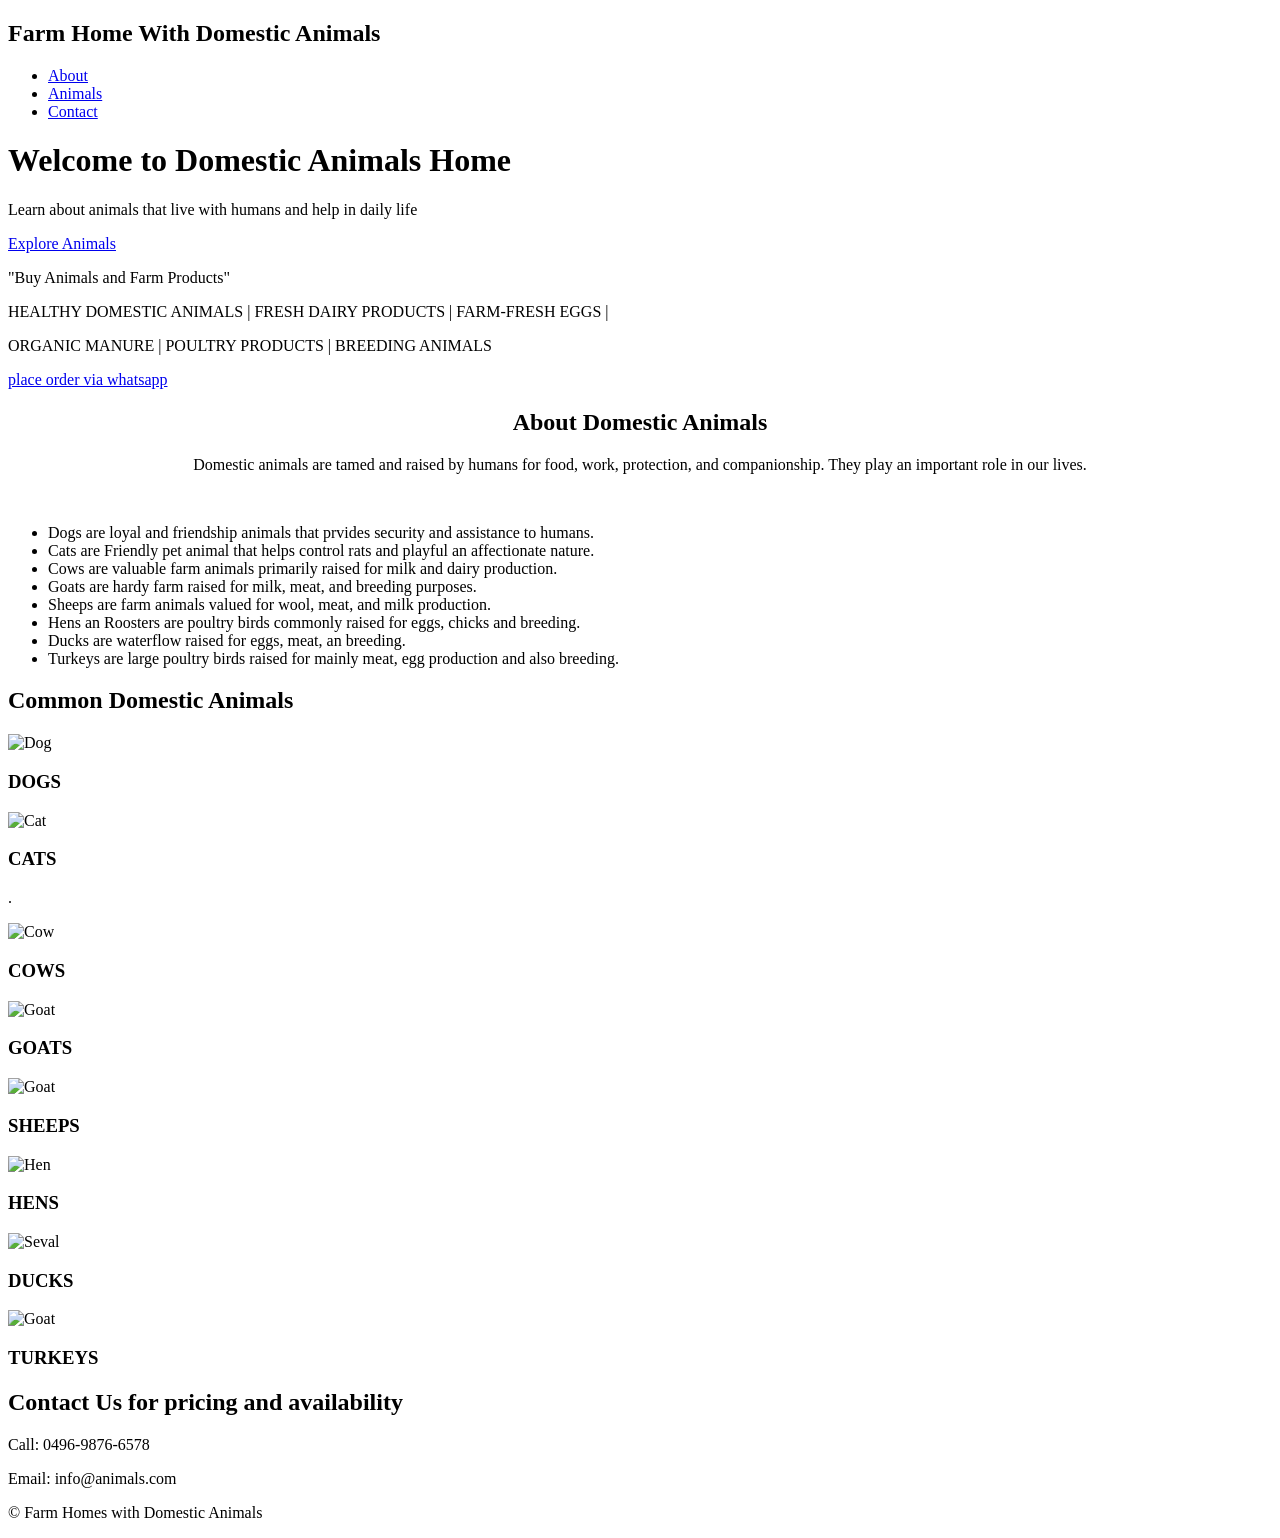
==== index.html @ e10edb47 "index.html file added" ====
<!DOCTYPE html>
<html lang="en">
<head>
    <meta charset="UTF-8">
    <title>Domestic Animals</title>
    <link rel="stylesheet" href="style.css">
</head>
<body>

    <!-- Navigation -->
    <nav>
        <h2 class="logo">Farm Home With Domestic Animals</h2>
        <ul>
            <li><a href="#about">About</a></li>
            <li><a href="#animals">Animals</a></li>
            <li><a href="#contact">Contact</a></li>
        </ul>
    </nav>

    <!-- Hero Section -->
    <header class="hero">
        <h1>Welcome to Domestic Animals Home</h1>
        <p>Learn about animals that live with humans and help in daily life</p>
        <a href="#animals" class="btn">Explore Animals</a>
        <p>"Buy Animals and Farm Products"</p>
        <p>HEALTHY DOMESTIC ANIMALS | FRESH DAIRY PRODUCTS | FARM-FRESH EGGS | </p>
        <p>ORGANIC MANURE | POULTRY PRODUCTS | BREEDING ANIMALS   </p>
        <a href="https://wa.me/916369411149" class="btn">place order via whatsapp</a>

    </header>

    <!-- About Section -->
    <section id="about" class="about">
        <center><h2>About Domestic Animals</h2>
        <p> Domestic animals are tamed and raised by humans for food, work,
            protection, and companionship. They play an important role in our lives.
            </center> <br>
            <div class="five">
            <ul> 
                <li>Dogs are loyal and friendship animals that prvides security and assistance to humans.</li> 
                <li>Cats are Friendly pet animal that helps control rats and playful an affectionate nature. </li> 
                <li>Cows are valuable farm animals primarily raised for milk and dairy production.</li>           
                <li>Goats are hardy farm raised for milk, meat, and breeding purposes.</li> 
                <li>Sheeps are farm animals valued for wool, meat, and milk production.</li> 
                <li>Hens an Roosters are poultry birds commonly raised for eggs, chicks and breeding. </li> 
                <li>Ducks are waterflow raised for eggs, meat, an breeding.</li> 
                <li>Turkeys are large poultry birds raised for mainly meat, egg production and also breeding.</li>
            </ul>     
            </div>       
        </p>
    </section>

    <!-- Animals Section -->
    <section id="animals" class="animals">
        <h2 class="title">Common Domestic Animals</h2>
        <div class="animal-container">
        <div class="card">
            <img src="dogg.jpg" alt="Dog">
            <h3>DOGS</h3>
            <p></p>
        </div>

        <div class="card">
            <img src="catt.jpg" alt="Cat">
            <h3>CATS</h3>
            <p>.</p>
        </div>

        <div class="card">
            <img src="coww.jpg" alt="Cow">
            <h3>COWS</h3>
            <p></p>
        </div>

        <div class="card">
            <img src="goats.jpg" alt="Goat">
            <h3>GOATS</h3>
            <p></p>
        </div>

        <div class="card">
            <img src="sheeps.jpg" alt="Goat">
            <h3>SHEEPS</h3>
            <P></p>
        </div>

        <div class="card">
            <img src="henn.jpg" alt="Hen">
            <h3>HENS</h3>
        </div>

        <div class="card">
            <img src="ducks.jpg" alt="Seval">
            <h3>DUCKS</h3>
        </div>

        <div class="card">
            <img src="turkeys.jpg" alt="Goat">
            <h3>TURKEYS</h3>
        </div>
        </div>

    <!-- Contact Section -->
    <div id="contact" class="contact">
        <h2>Contact Us for pricing and availability</h2>
        <p>Call: 0496-9876-6578</p>
        <p>Email: info@animals.com</p>
    </div>

    <!-- Footer -->
    <footer>
        <p>© Farm Homes with Domestic Animals </p>
    </footer>
    </section>

</body>
</html>
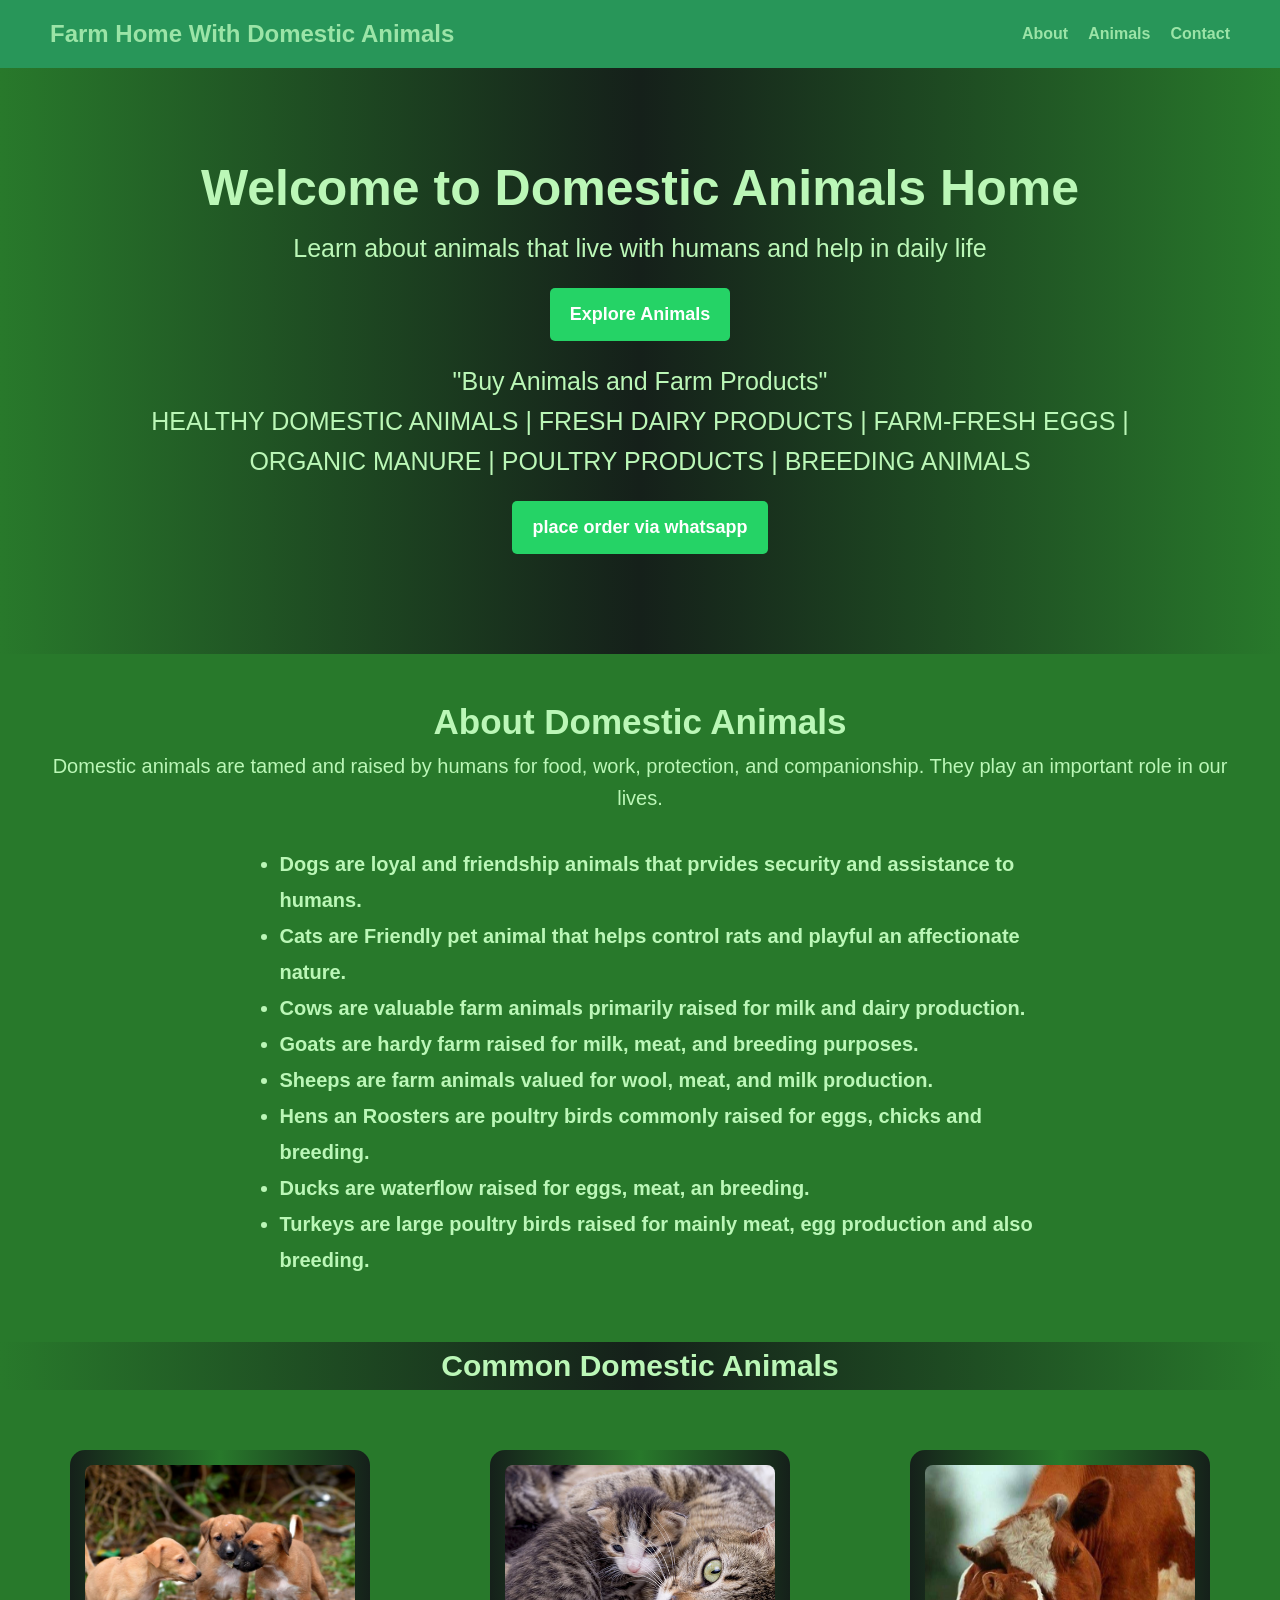
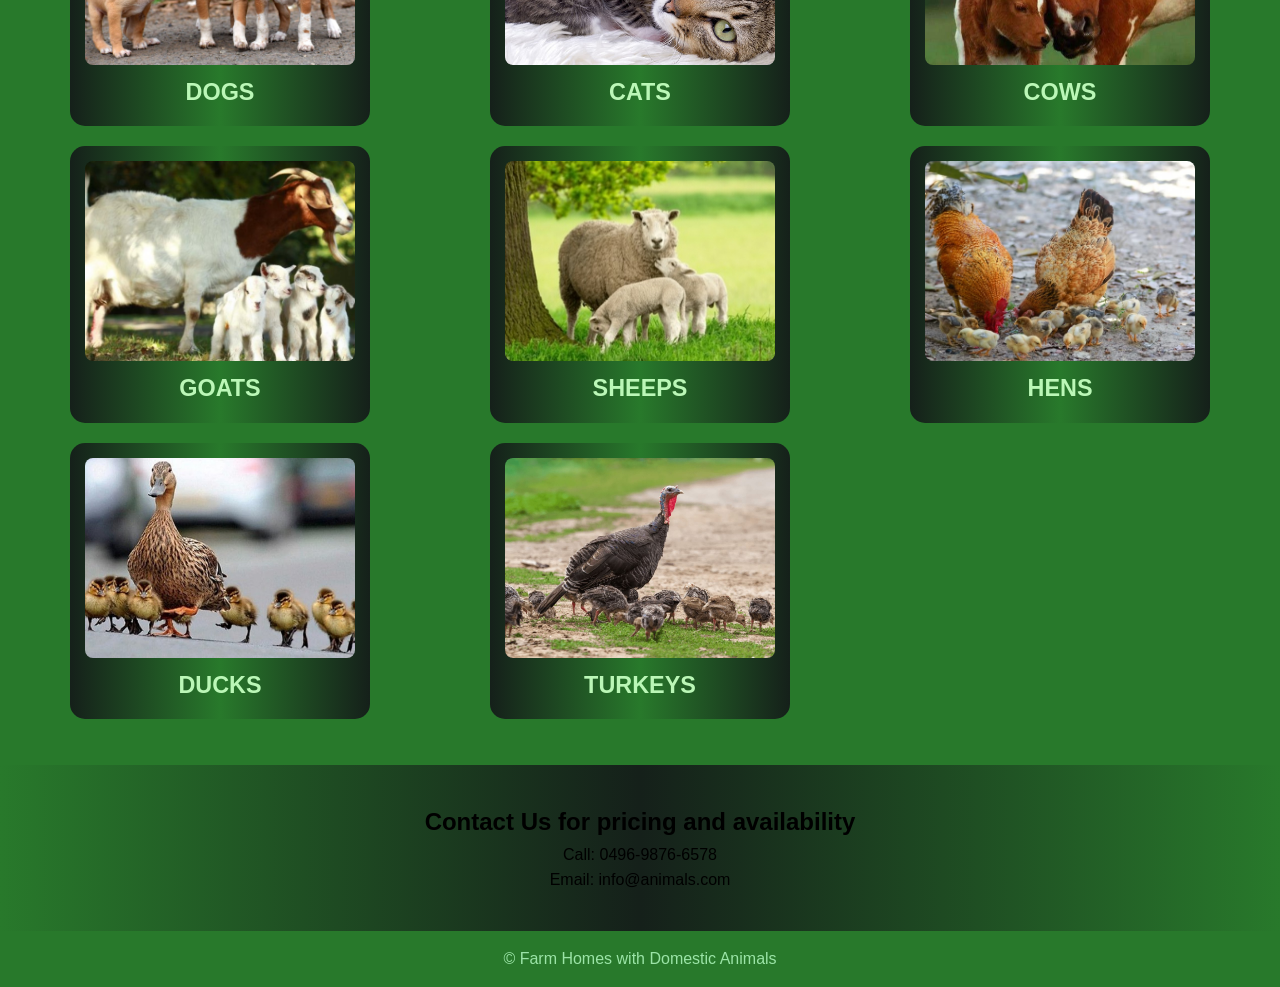
==== commit 82dc439d: "file added" ====
--- a/index.html
+++ b/index.html
@@ -2,6 +2,7 @@
 <html lang="en">
 <head>
     <meta charset="UTF-8">
+    <meta name="viewport" content="width=device-width, initial-scale=1.0">        
     <title>Domestic Animals</title>
     <link rel="stylesheet" href="style.css">
 </head>
@@ -26,7 +27,6 @@
         <p>HEALTHY DOMESTIC ANIMALS | FRESH DAIRY PRODUCTS | FARM-FRESH EGGS | </p>
         <p>ORGANIC MANURE | POULTRY PRODUCTS | BREEDING ANIMALS   </p>
         <a href="https://wa.me/916369411149" class="btn">place order via whatsapp</a>
-
     </header>
 
     <!-- About Section -->
@@ -51,7 +51,7 @@
     </section>
 
     <!-- Animals Section -->
-    <section id="animals" class="animals">
+    <div class="animals">
         <h2 class="title">Common Domestic Animals</h2>
         <div class="animal-container">
         <div class="card">
@@ -63,7 +63,6 @@
         <div class="card">
             <img src="catt.jpg" alt="Cat">
             <h3>CATS</h3>
-            <p>.</p>
         </div>
 
         <div class="card">
@@ -99,6 +98,7 @@
             <h3>TURKEYS</h3>
         </div>
         </div>
+        </div>
 
     <!-- Contact Section -->
     <div id="contact" class="contact">
@@ -111,7 +111,6 @@
     <footer>
         <p>© Farm Homes with Domestic Animals </p>
     </footer>
-    </section>
 
 </body>
 </html>
--- a/style.css
+++ b/style.css
@@ -0,0 +1,215 @@
+* {
+    margin: 0;
+    padding: 0;
+    box-sizing: border-box;
+}
+
+body {
+    font-family: Arial, sans-serif;
+    line-height: 1.6;
+    width: 100dvw;
+}
+
+/* Navbar */
+nav {
+    background: #289659;
+    color: rgb(155, 228, 167);
+    display: flex;
+    justify-content: space-between;
+    padding: 15px 50px;
+    align-items: center;
+}
+
+nav ul {
+    list-style: none;
+    display: flex;
+    gap: 20px;
+}
+
+nav a {
+    color: rgb(155, 228, 167);
+    text-decoration: none;
+    font-weight: bold;
+}
+a:hover{
+        pointer: cursor;
+        color: white;
+    }
+
+/* Hero Section */
+.hero {
+    background: linear-gradient(to right,  #28792b, #15201a,  #28792b);   
+    color: rgb(187, 247, 183);
+    text-align: center;
+    padding: 80px 20px;
+    font-size:25px;
+}
+
+.hero .btn {
+    display: inline-block;
+    margin-top: 20px;
+    margin-bottom: 20px;
+    padding: 12px 20px;
+    background:#25D366;
+    color:white;
+    text-decoration: none;
+    border-radius: 5px;
+    font-weight: bold;
+    font-size: 18px;
+}
+.about{
+    padding: 40px;
+}
+
+.about h2{
+        font-size: 35px;
+    }
+    .about p{
+        font-size: 20px;
+        line-height: 1.6;
+    }
+
+    .five ul{
+        width: 70%;
+        margin: auto;
+    }
+    .five li{
+        font-size: 20px;
+        line-height: 1.8;
+    }
+
+/* Sections */
+section{
+    background-color:#28792b ;  
+        padding-top: 4%;
+        padding-bottom: 4%;
+        justify-content: space-evenly;
+        color: rgb(187, 247, 183);
+        font-size: 20px;
+        padding-bottom: 0%;
+        .five{
+        margin-left: 70px;
+        font-size: 20px;
+        font-weight: bold;
+        justify-content: space-between;
+        background-color:#28792b ;
+        padding-bottom: 2%;
+    }
+    
+}
+
+/* Animals Section */
+.title{   
+    background: linear-gradient(to right,  #28792b, #15201a,  #28792b);
+    text-align: center;
+    margin-bottom: 40px;
+    font-size: 30px;
+}
+
+.animals{
+        background-color:#28792b ;  
+        justify-content: space-evenly;
+        color: rgb(187, 247, 183);
+        font-size: 20px; 
+        padding-bottom: 2%;   
+}
+.animal-container{
+    display: grid;
+    grid-template-columns: repeat(auto-fit, minmax(300px, 1fr));
+    justify-content: center;
+    gap: 20px;
+    padding: 20px;
+    }
+.card{
+    background: linear-gradient(to right, #15201a, #28792b, #15201a);
+    width: 300px;
+    width: 100%;
+    max-width: 300px;
+    min-height: 270px;
+    border-radius: 15px;
+    transition: 0.3s ease;
+    text-align: center;
+    margin:auto;
+    padding: 15px;
+    
+}
+
+    .card img{
+        width: 100%;
+        height:200px;
+        object-fit: cover;
+        border-radius: 8px;
+    }
+
+/* Hover Effect */
+.card:hover {
+    transform: scale(1.05);
+    box-shadow: 0 10px 25px rgba(0,0,0,0.2);
+}
+
+/* Contact */
+.contact {
+    background: linear-gradient(to right,  #28792b, #15201a,  #28792b);
+    text-align: center;
+    padding: 3%;
+    
+}
+
+/* Footer */
+footer {
+    background-color:#28792b ; 
+    color: rgb(155, 228, 167);
+    text-align: center;
+    padding: 15px;    
+}
+
+@media (max-width: 400px){
+    .hero {
+        background: linear-gradient(to right,  #28792b, #15201a,  #28792b);   
+        color: rgb(187, 247, 183);
+        text-align: center;
+        padding: 80px 20px;
+        font-size:15px;    
+    }
+    .about{
+        padding: 15px;
+    }
+    .about h2{
+        font-size: 26px;
+    }
+    .about p{
+        font-size: 15px;
+        text-align: center;
+        line-height: 1.5;
+    }
+
+    .five ul{
+        width: 95%;
+        padding-left: 20px;
+        margin: 0 auto;
+    }
+    .five li{
+        font-size: 14px;
+        line-height: 1.6;
+        text-align: left;
+    }
+
+    .animal-container{
+        grid-template-columns: 1fr;
+        padding: 30px;
+    }
+    .card{
+        max-width: 100%;
+    }
+    .title{
+        font-size: 24px;
+    }
+    .hero h1{
+        font-size: 30px;
+    }
+    .hero p{
+        font-size: 16px;
+    }
+
+
+}
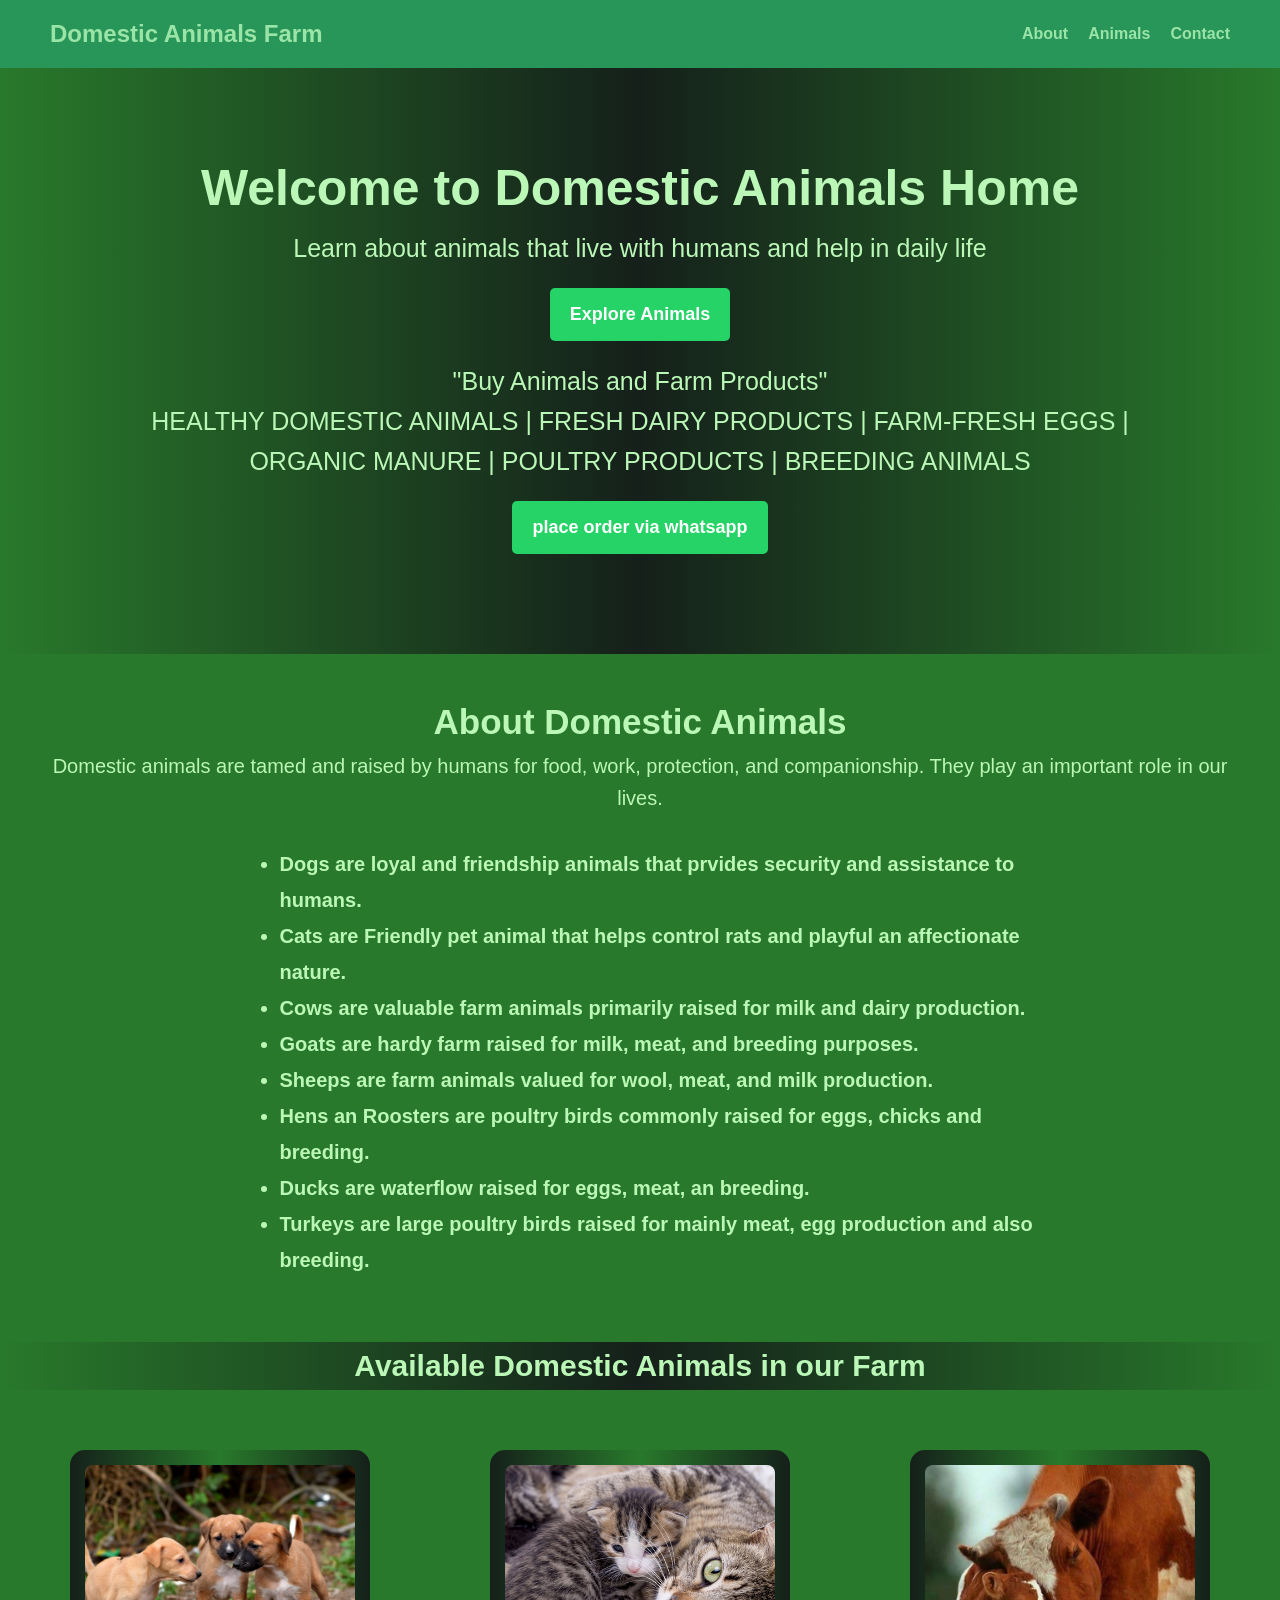
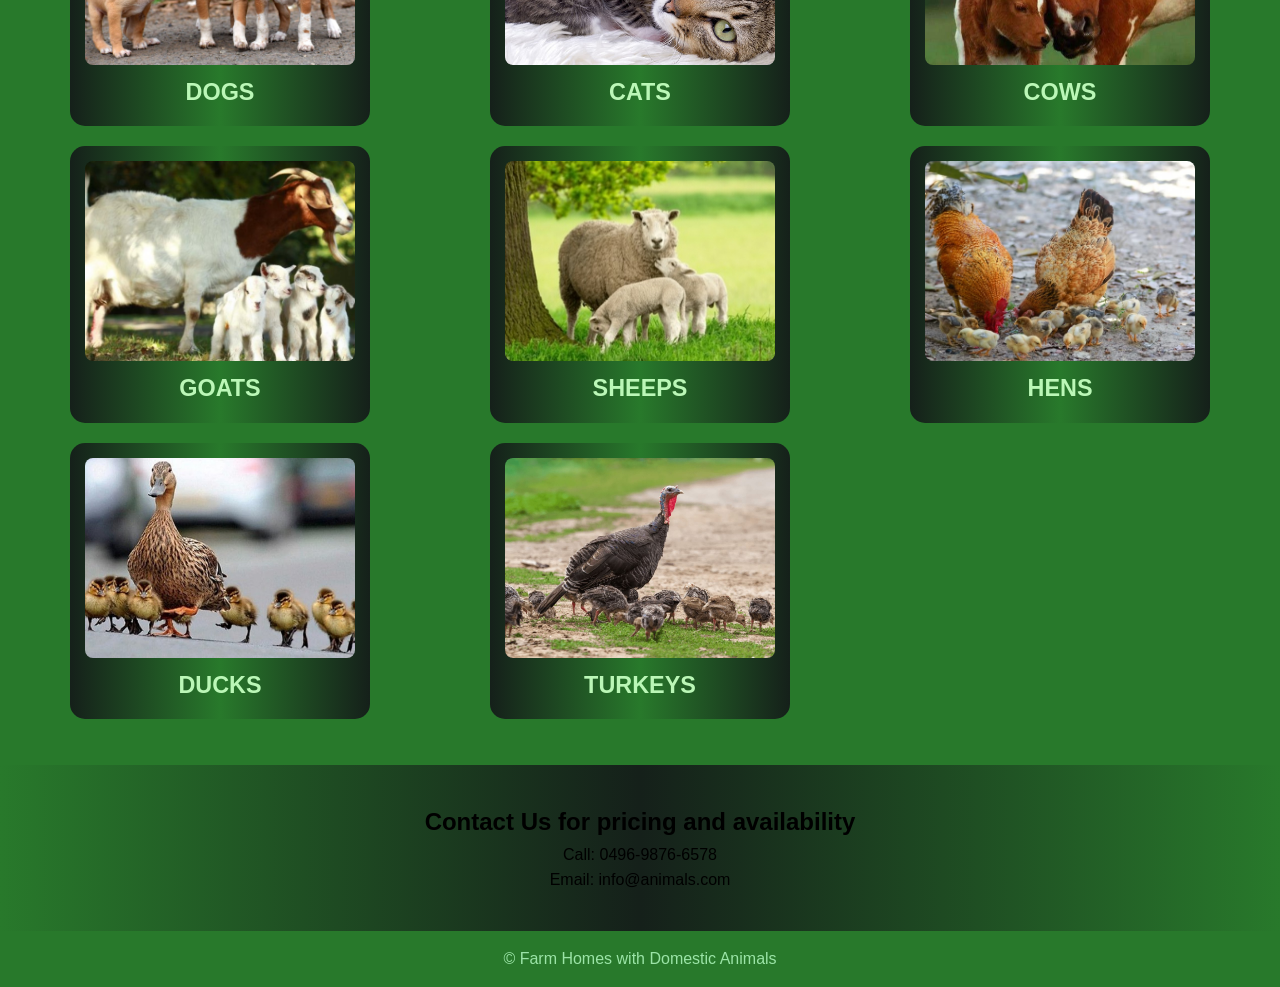
==== commit 71f8c19e: "file added" ====
--- a/index.html
+++ b/index.html
@@ -10,7 +10,7 @@
 
     <!-- Navigation -->
     <nav>
-        <h2 class="logo">Farm Home With Domestic Animals</h2>
+        <h2 class="logo">Domestic Animals Farm</h2>
         <ul>
             <li><a href="#about">About</a></li>
             <li><a href="#animals">Animals</a></li>
@@ -51,8 +51,8 @@
     </section>
 
     <!-- Animals Section -->
-    <div class="animals">
-        <h2 class="title">Common Domestic Animals</h2>
+    <div id="animals" class="animals">
+        <h2 class="title">Available Domestic Animals in our Farm</h2>
         <div class="animal-container">
         <div class="card">
             <img src="dogg.jpg" alt="Dog">
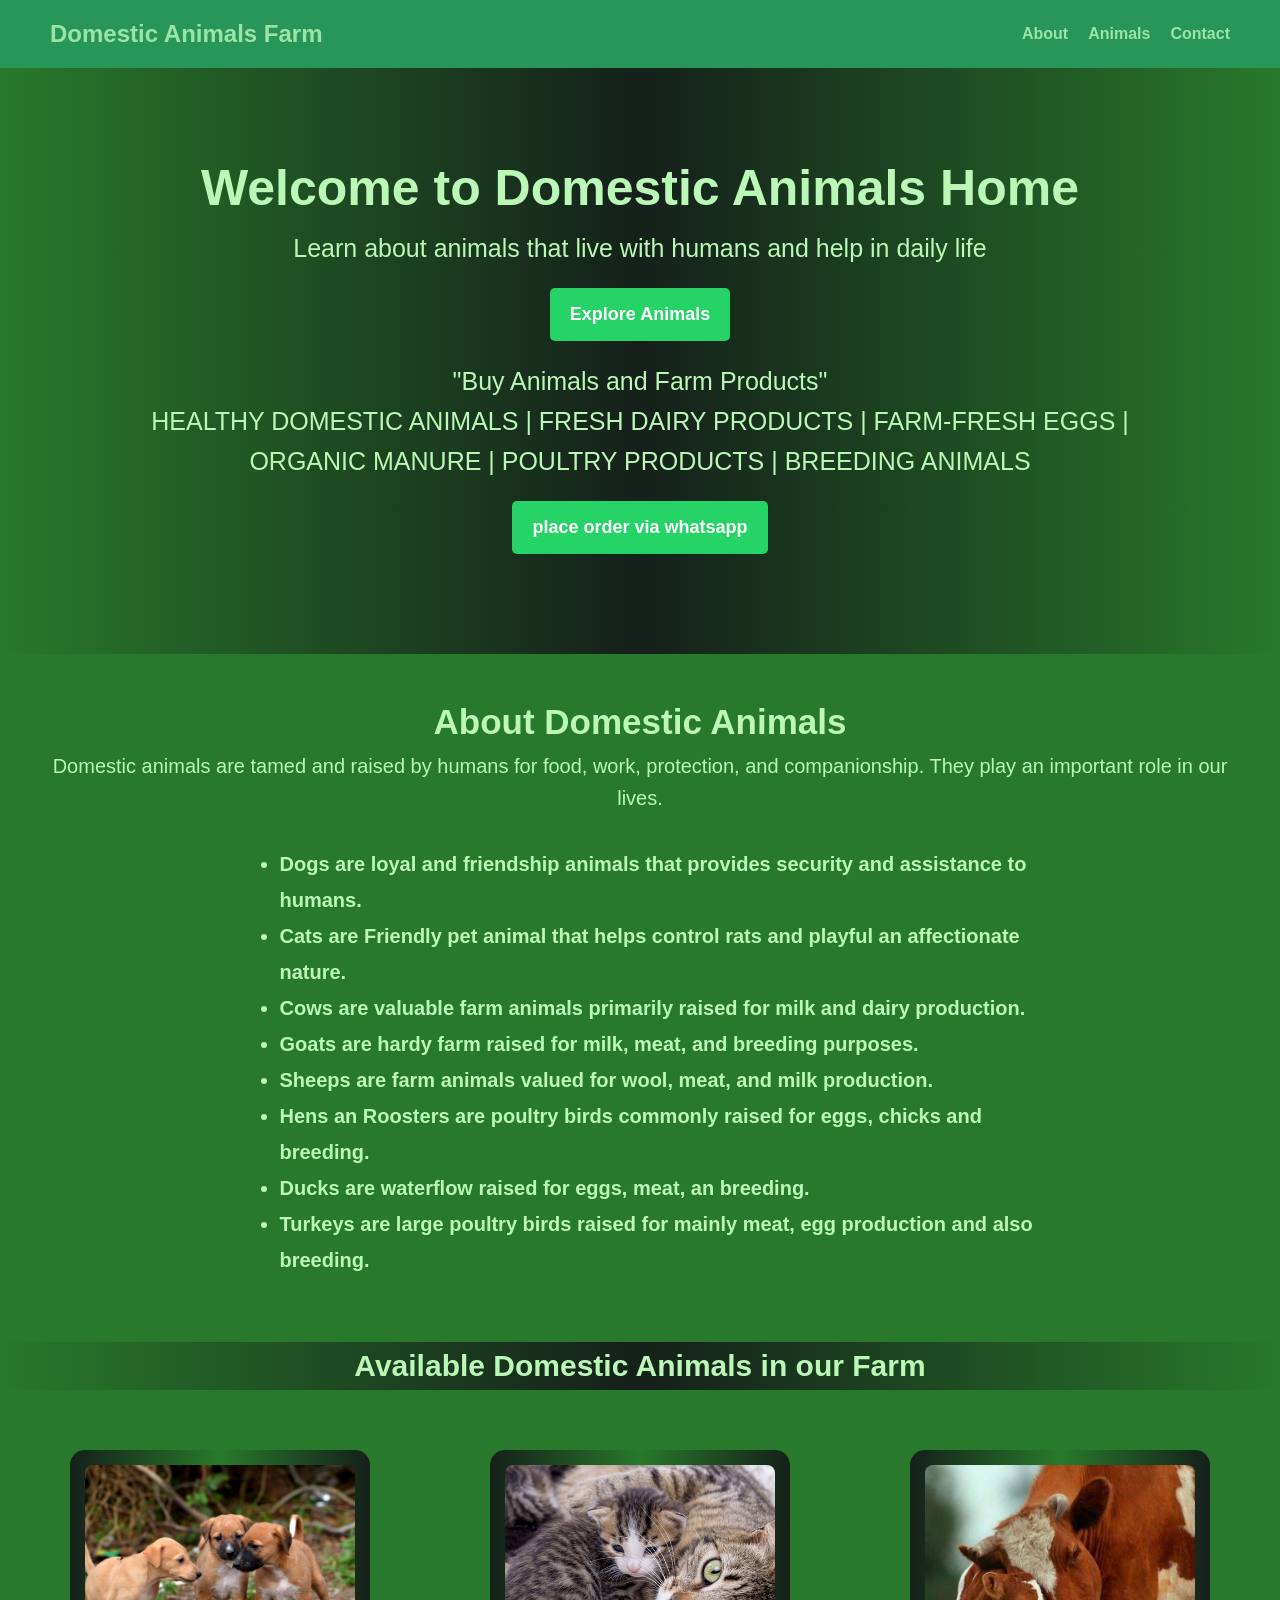
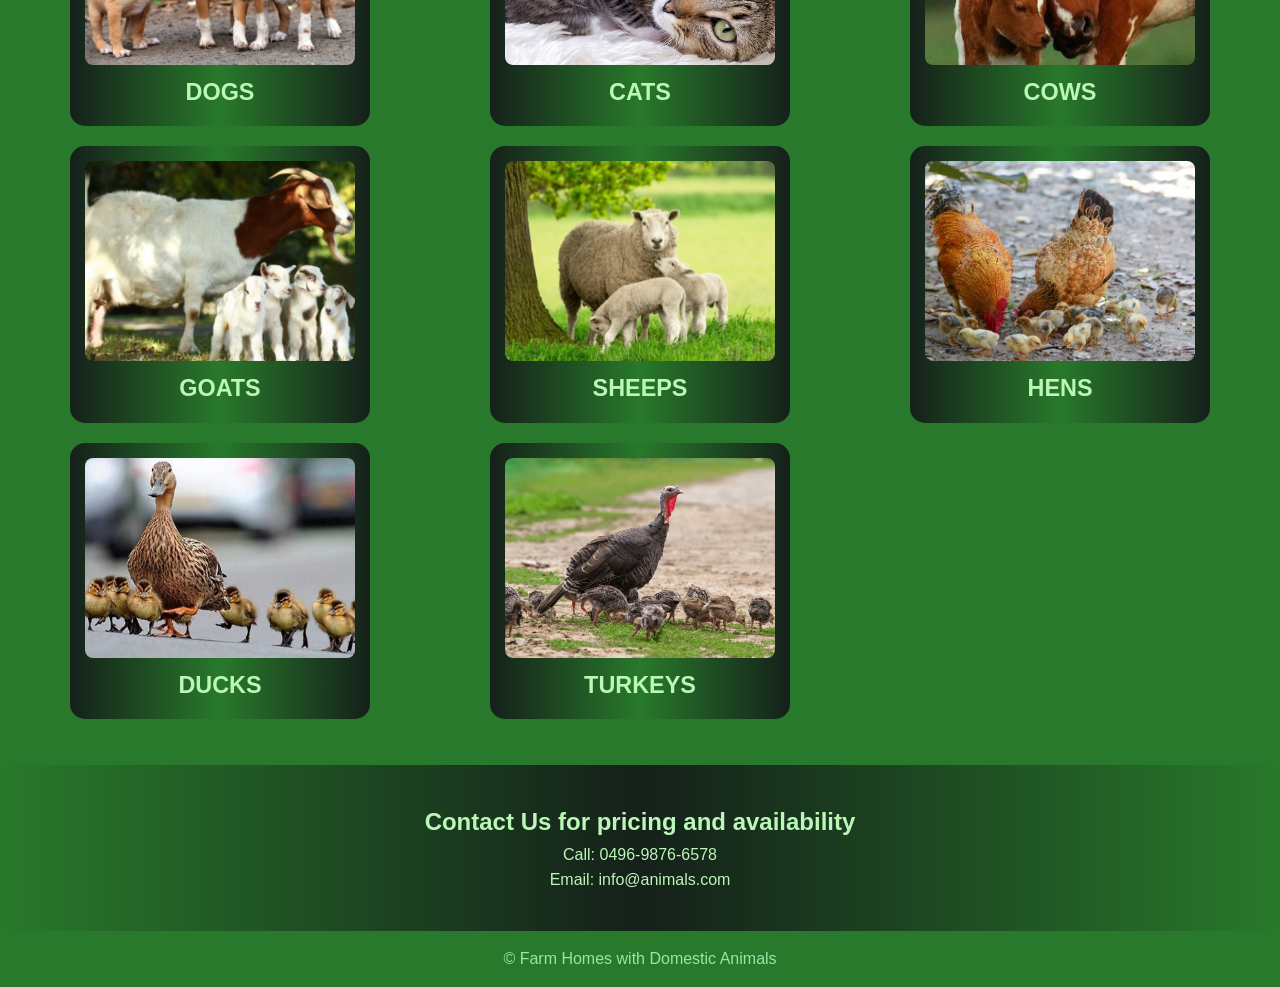
==== commit 3ad1589e: "file added" ====
--- a/index.html
+++ b/index.html
@@ -37,7 +37,7 @@
             </center> <br>
             <div class="five">
             <ul> 
-                <li>Dogs are loyal and friendship animals that prvides security and assistance to humans.</li> 
+                <li>Dogs are loyal and friendship animals that provides security and assistance to humans.</li> 
                 <li>Cats are Friendly pet animal that helps control rats and playful an affectionate nature. </li> 
                 <li>Cows are valuable farm animals primarily raised for milk and dairy production.</li>           
                 <li>Goats are hardy farm raised for milk, meat, and breeding purposes.</li> 
--- a/style.css
+++ b/style.css
@@ -152,6 +152,7 @@
     background: linear-gradient(to right,  #28792b, #15201a,  #28792b);
     text-align: center;
     padding: 3%;
+    color: rgb(187, 247, 183);
     
 }
 
@@ -212,4 +213,4 @@
     }
 
 
-}+}
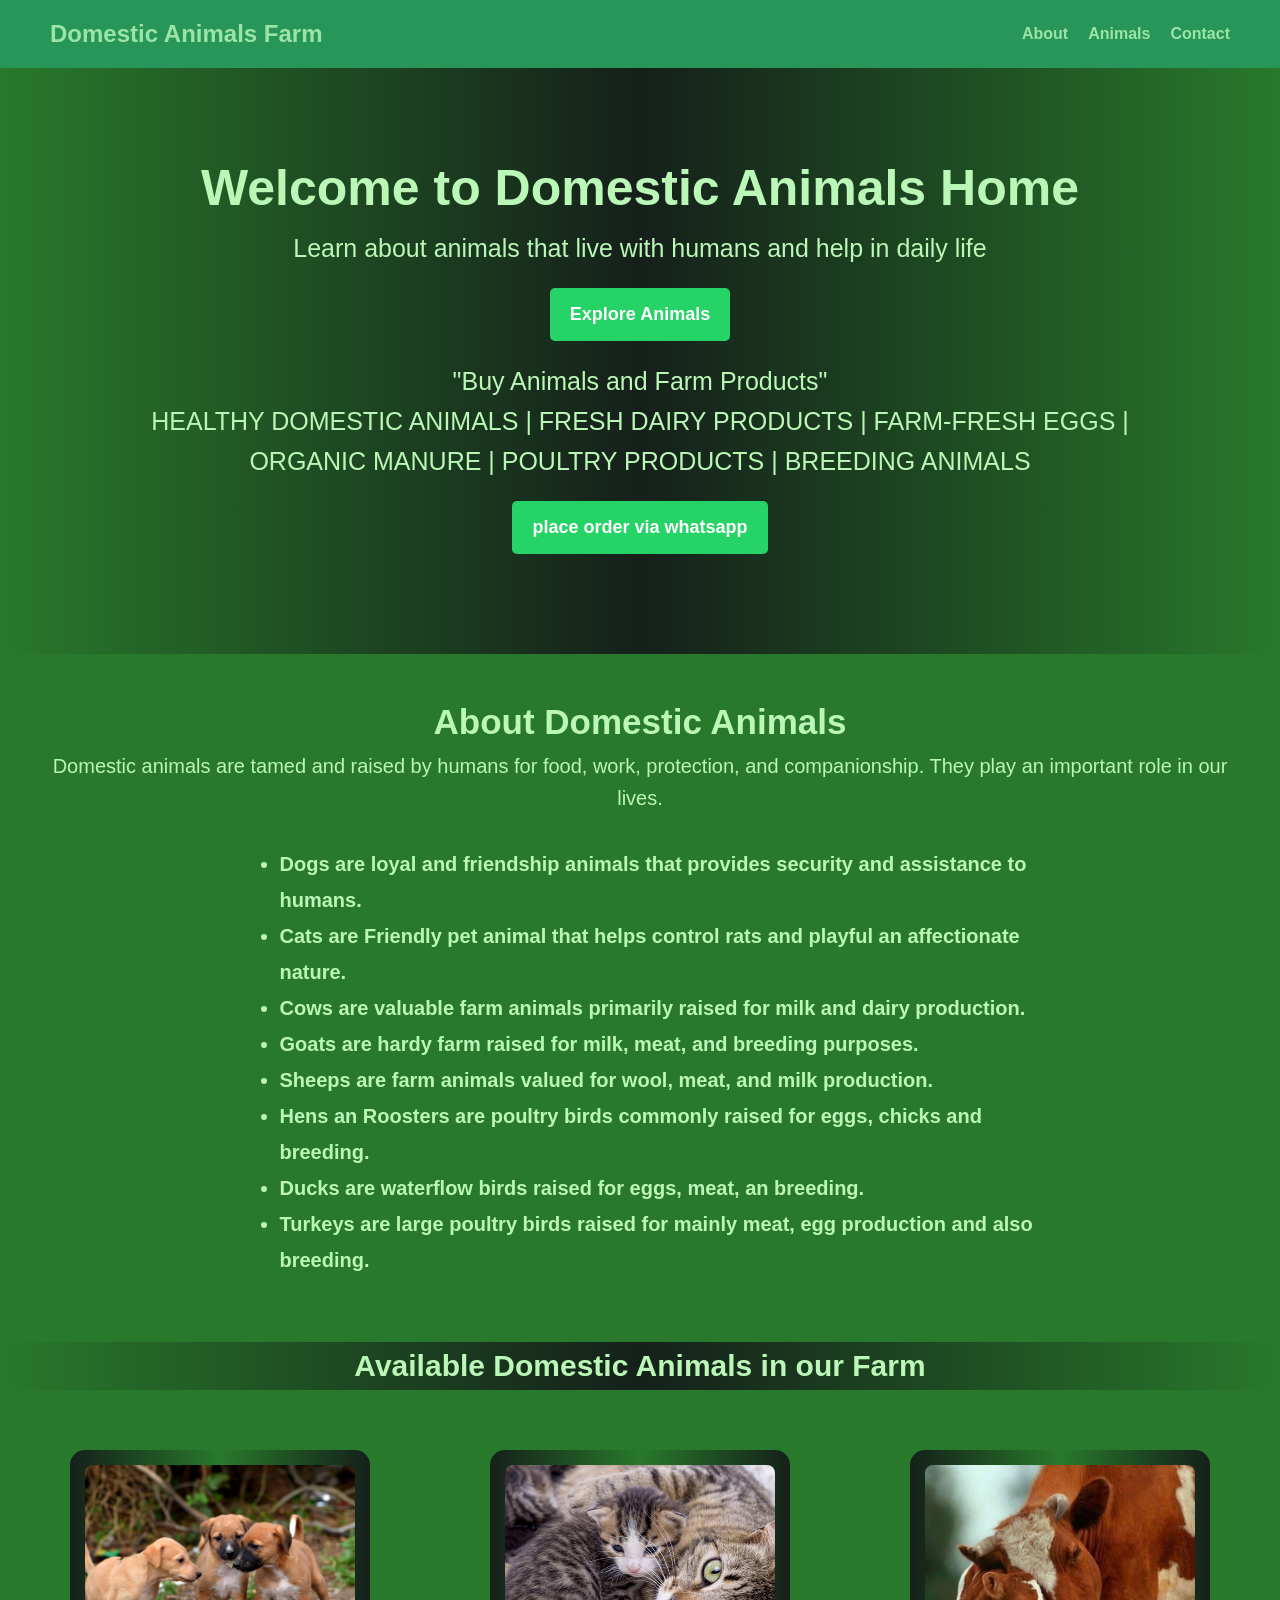
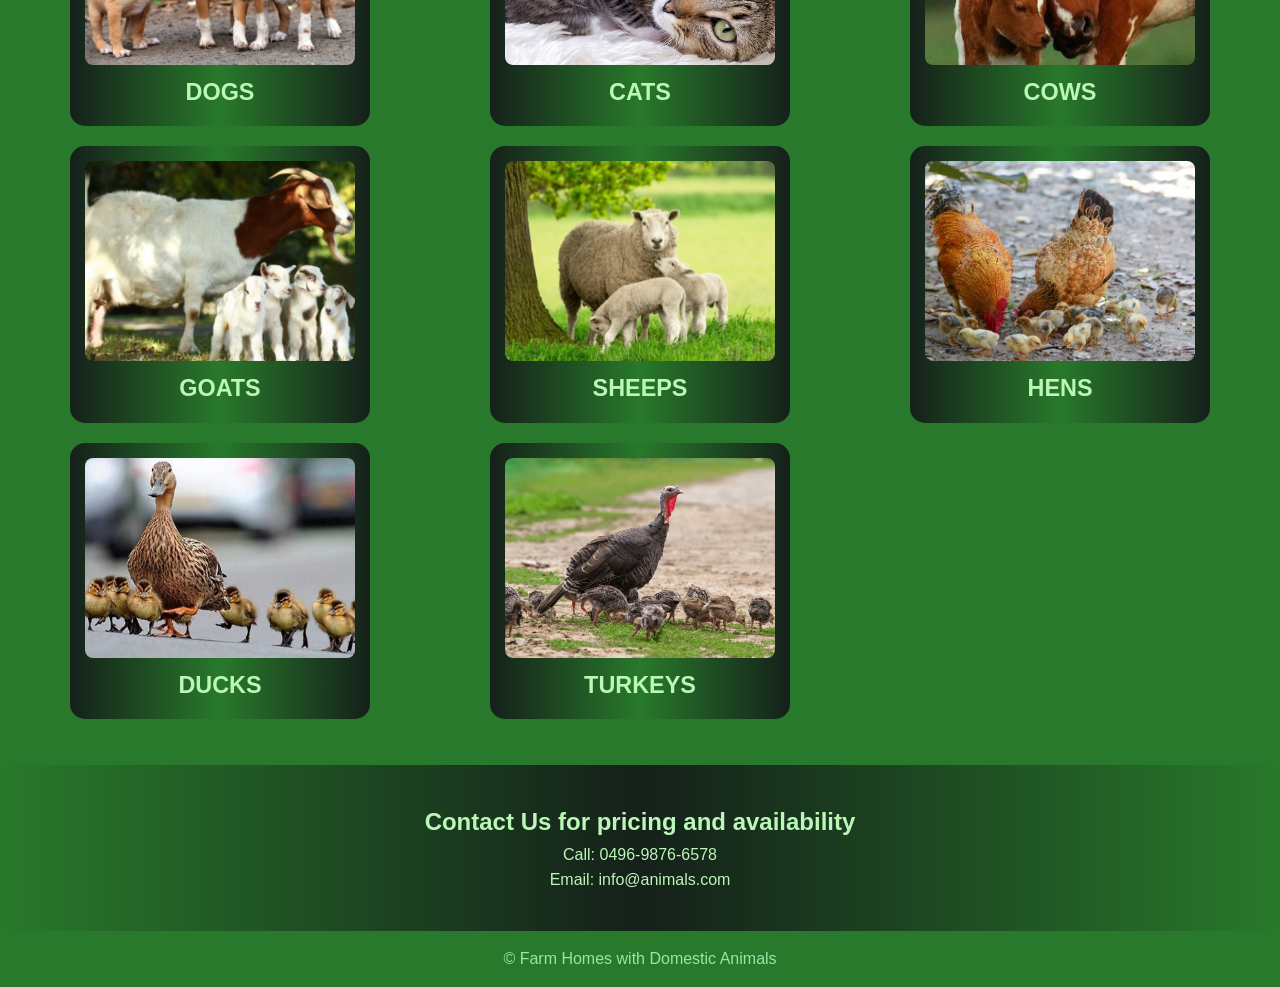
==== commit 0d3ac14e: "file added" ====
--- a/index.html
+++ b/index.html
@@ -43,7 +43,7 @@
                 <li>Goats are hardy farm raised for milk, meat, and breeding purposes.</li> 
                 <li>Sheeps are farm animals valued for wool, meat, and milk production.</li> 
                 <li>Hens an Roosters are poultry birds commonly raised for eggs, chicks and breeding. </li> 
-                <li>Ducks are waterflow raised for eggs, meat, an breeding.</li> 
+                <li>Ducks are waterflow birds raised for eggs, meat, an breeding.</li> 
                 <li>Turkeys are large poultry birds raised for mainly meat, egg production and also breeding.</li>
             </ul>     
             </div>       
